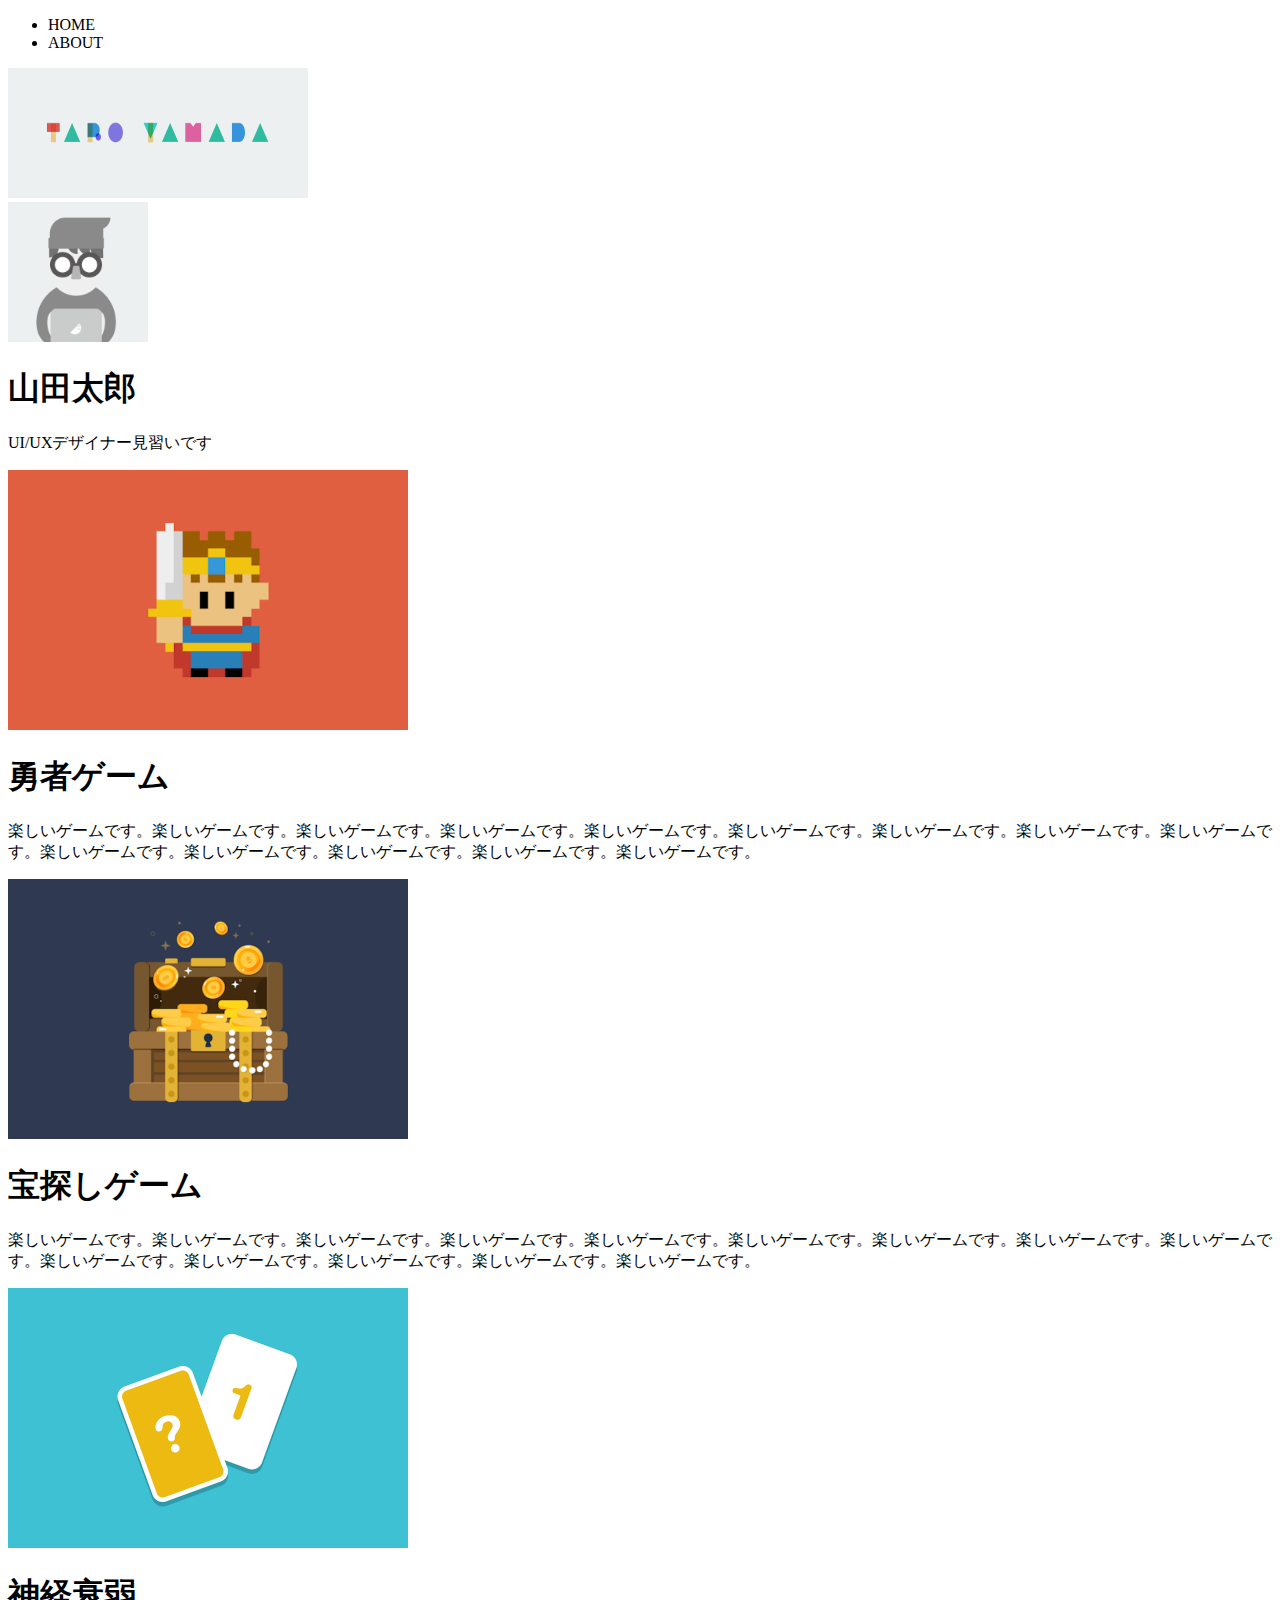
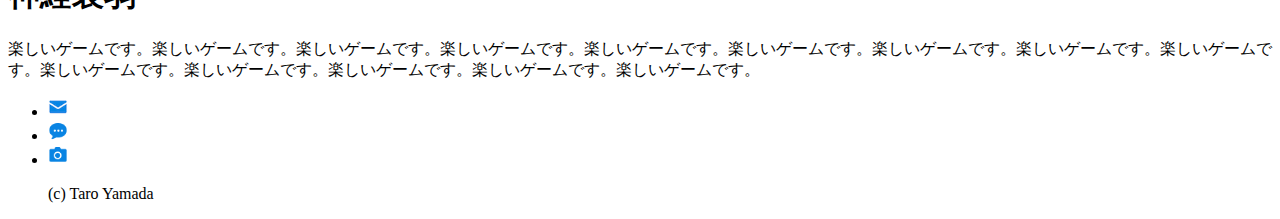
==== index.html @ 5e3dfecf "first commit" ====
<!DOCTYPE html>
<html lang="ja">
  <head>
    <meta charaset="utf-8">
    <title>太郎のポートフォリオサイト</title>
    <link rel="icon" href="img/favicon.ico">
    <meta name="discription" content="太郎のポートフォリオサイトです。">
  </head>
  <body>
    <header>
      <!--
        ol: <o>rdered <l>ist
        ul:<u>nordered <l>ist

        li:<l>ist <i>tem
      -->
      <nav>
        <ul>
          <li>HOME</li>
          <li>ABOUT</li>
        </ul>
      </nav>
      <img src="img/header.png" width="300" height="130" alt="ヘッダー画像">
    </header>

    <section>
      <img src="img/taro.png" width="140" height="140" alt="太郎のアイコン">
      <h1>山田太郎</h1>
      <p>UI/UXデザイナー見習いです</p>

      <section>
        <img src="img/work1.png" width="400" height="260" alt="勇者ゲーム">
        <h1>勇者ゲーム</h1>
        <p>楽しいゲームです。楽しいゲームです。楽しいゲームです。楽しいゲームです。楽しいゲームです。楽しいゲームです。楽しいゲームです。楽しいゲームです。楽しいゲームです。楽しいゲームです。楽しいゲームです。楽しいゲームです。楽しいゲームです。楽しいゲームです。</p>
      </section>

      <section>
        <img src="img/work2.png" width="400" height="260" alt="宝探しゲーム">
        <h1>宝探しゲーム</h1>
        <p>楽しいゲームです。楽しいゲームです。楽しいゲームです。楽しいゲームです。楽しいゲームです。楽しいゲームです。楽しいゲームです。楽しいゲームです。楽しいゲームです。楽しいゲームです。楽しいゲームです。楽しいゲームです。楽しいゲームです。楽しいゲームです。</p>
      </section>

      <section>
        <img src="img/work3.png" width="400" height="260" alt="神経衰弱">
        <h1>神経衰弱</h1>
        <p>楽しいゲームです。楽しいゲームです。楽しいゲームです。楽しいゲームです。楽しいゲームです。楽しいゲームです。楽しいゲームです。楽しいゲームです。楽しいゲームです。楽しいゲームです。楽しいゲームです。楽しいゲームです。楽しいゲームです。楽しいゲームです。</p>
      </section>
    </section>


    <footer>
      <ul>
        <li><img src="img/mail.png" width="20" height="20" alt="メール送信"></li>
        <li><img src="img/blog.png" width="20" height="20" alt="ブログサイトへ"></li>
        <li><img src="img/photos.png" width="20" height="20" alt="写真サイトへ"></li>
        <p>(c) Taro Yamada</p>
      </ul>
    </footer>
  </body>
</html>
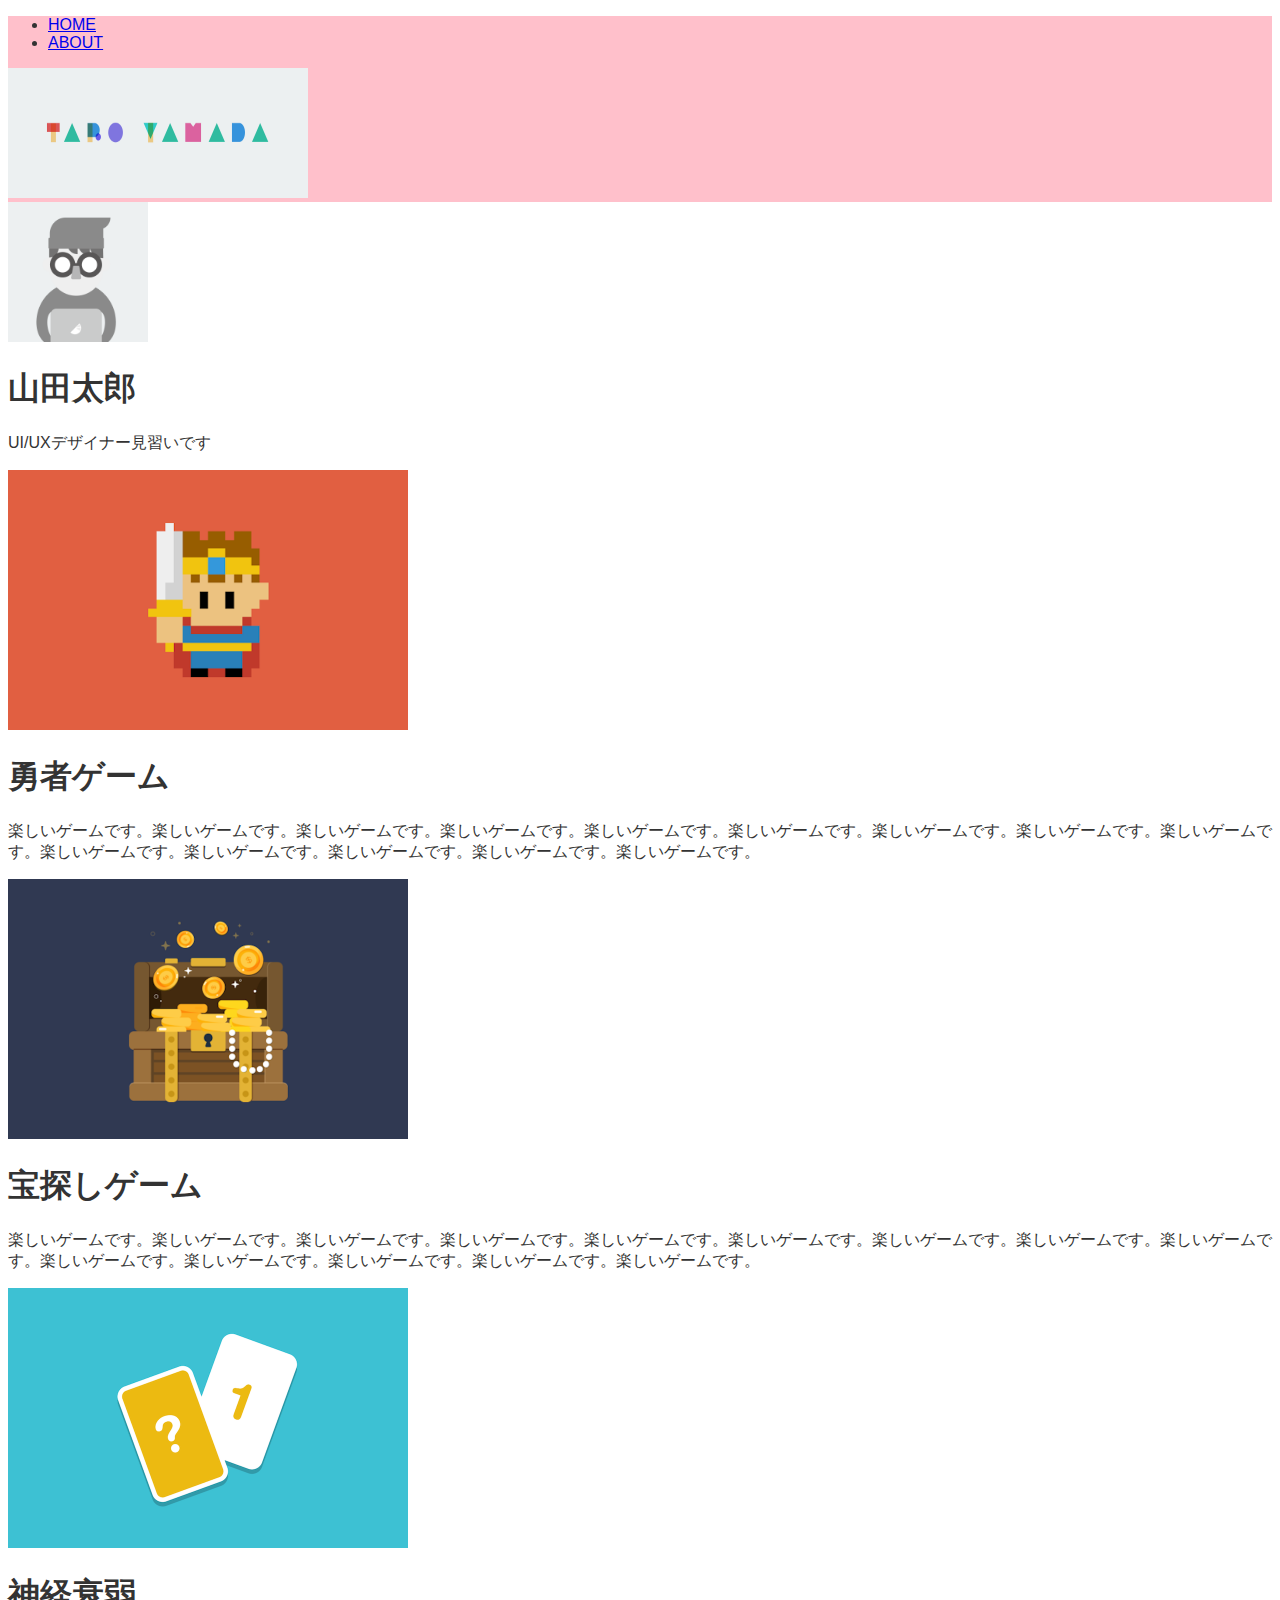
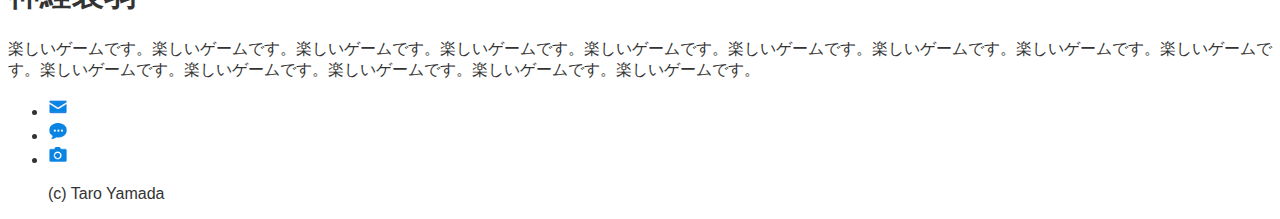
==== commit 152f6e88: "5/11 commit" ====
--- a/index.html
+++ b/index.html
@@ -5,6 +5,12 @@
     <title>太郎のポートフォリオサイト</title>
     <link rel="icon" href="img/favicon.ico">
     <meta name="discription" content="太郎のポートフォリオサイトです。">
+    <!-- <style>
+      h1 {
+        color: red;
+      }
+    </style> -->
+    <link rel="stylesheet" href="css/styles.css">
   </head>
   <body>
     <header>
@@ -16,8 +22,16 @@
       -->
       <nav>
         <ul>
-          <li>HOME</li>
-          <li>ABOUT</li>
+          <li>
+            <a href="index.html">
+              HOME
+            </a>
+          </li>
+          <li>
+            <a href="about.html">
+              ABOUT
+            </a>
+          </li>
         </ul>
       </nav>
       <img src="img/header.png" width="300" height="130" alt="ヘッダー画像">
@@ -50,9 +64,21 @@
 
     <footer>
       <ul>
-        <li><img src="img/mail.png" width="20" height="20" alt="メール送信"></li>
-        <li><img src="img/blog.png" width="20" height="20" alt="ブログサイトへ"></li>
-        <li><img src="img/photos.png" width="20" height="20" alt="写真サイトへ"></li>
+        <li>
+          <a href="mailto:taguchi@gmail.com" target="_blank">
+            <img src="img/mail.png" width="20" height="20" alt="メール送信">
+          </a>
+        </li>
+        <li>
+          <a href="https://dotinstall.com" target="_blank">
+            <img src="img/blog.png" width="20" height="20" alt="ブログサイトへ">
+          </a>
+        </li>
+        <li>
+          <a href="https://dotinstall.com" target="_blank">
+          <img src="img/photos.png" width="20" height="20" alt="写真サイトへ">
+        </a>
+        </li>
         <p>(c) Taro Yamada</p>
       </ul>
     </footer>
--- a/css/styles.css
+++ b/css/styles.css
@@ -0,0 +1,11 @@
+body {
+  /* color: red;
+  color: rgb(0, 255, 0);
+  color: #0000ff; */
+  color: #333;
+  font-family: Verdana, sans-serif;
+}
+
+header{
+  background-color: pink;
+}
